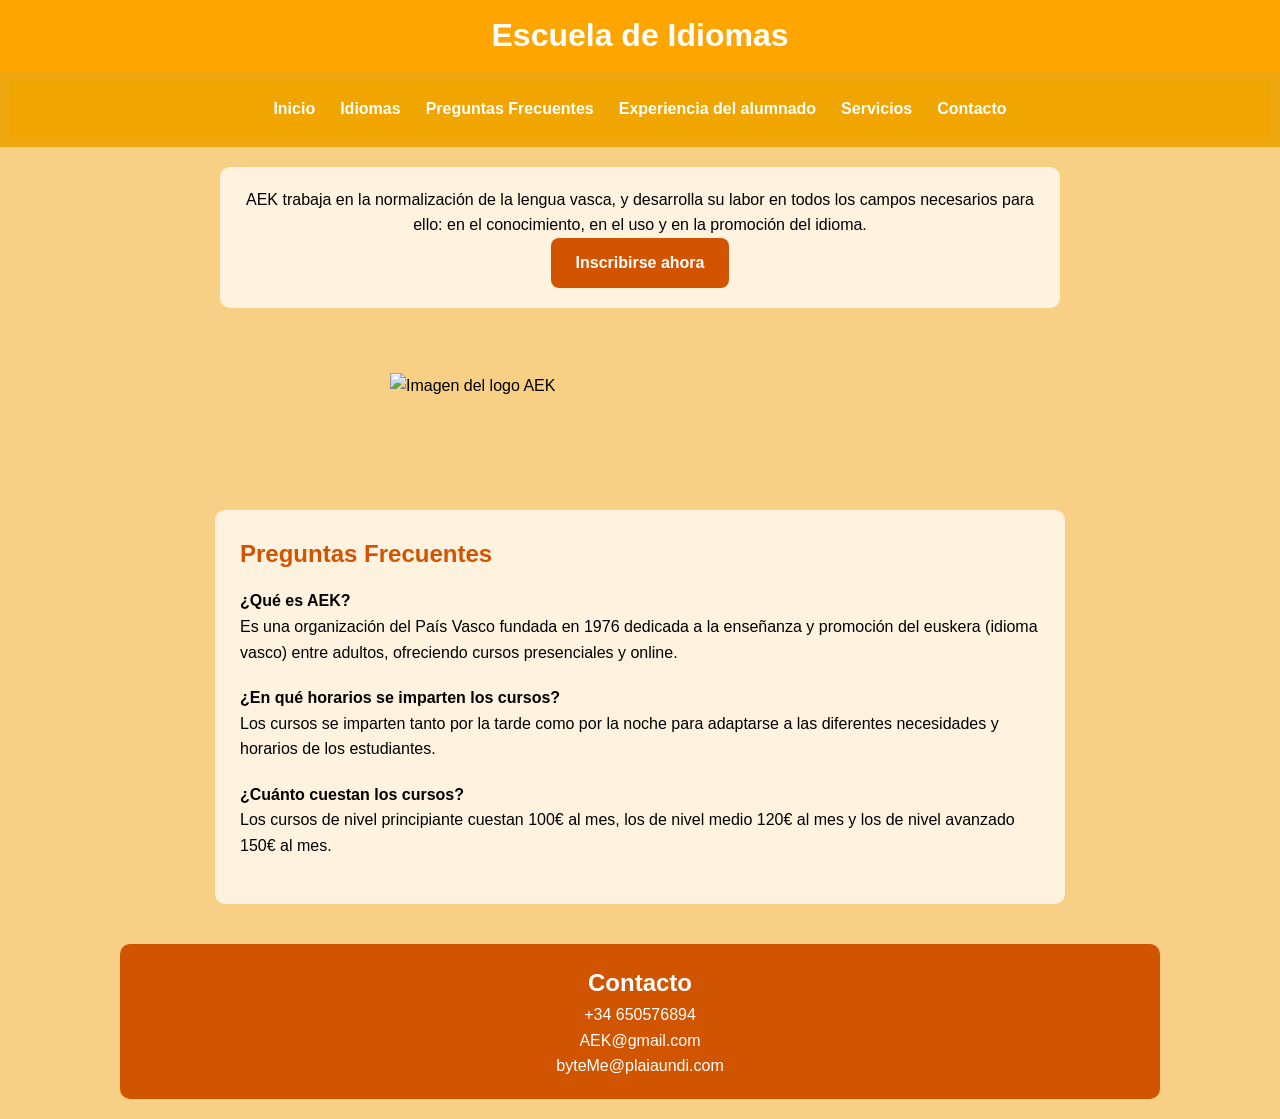
==== index.html @ 6ccd1cb9 "primer commit" ====
<!DOCTYPE html>
<html lang="en">
<head>
    <meta charset="UTF-8">
    <meta name="viewport" content="width=device-width, initial-scale=1.0">
    <title>AEK</title>
    <link rel="stylesheet" href="styles.css">
    <link rel="stylesheet" href="styles2.css">
</head>
<body>
    
    <header><h1>Escuela de Idiomas</h1>
    </header>
    <!--Menu de navegación-->
    <nav>
        <ul>
            <li> <a href=#Inicio>Inicio</a></li>
            <li><a href="idiomas.html" target="_blank">Idiomas</a></li>
            <li><a href=#Preguntas>Preguntas Frecuentes</a></li>
            <li><a href="Experiencia.html" target="_blank">Experiencia del alumnado</a></li>
            <li><a href="servicios.html" target="_blank">Servicios</a></li>
            <li><a href=#Contacto>Contacto</a></li>
        </ul>
    </nav>

    <div id="Inicio">
       <p> AEK trabaja en la normalización de la lengua vasca, y desarrolla su labor en todos los campos necesarios para ello: en el conocimiento, en el uso y en la promoción del idioma.</p>
        <a href="formulario.html" target="_blank" class="boton-inscribirse">Inscribirse ahora</a>
    </div>
    <br>
    <img class="logo" src="https://www.aek.eus/images/aek-gune-segurua.png" alt="Imagen del logo AEK" width="500">
<br>
    

    <br>

    <section id="Preguntas">
        <h2>Preguntas Frecuentes</h2>
    <ul>
        <li>
            <b>¿Qué es AEK?</b>
            <p>Es una organización del País Vasco fundada en 1976 dedicada a la enseñanza y promoción del euskera (idioma vasco) entre adultos, ofreciendo cursos presenciales y online.</p>
        </li>
        <li>
            <b>¿En qué horarios se imparten los cursos?</b>
            <p>Los cursos se imparten tanto por la tarde como por la noche para adaptarse a las diferentes necesidades y horarios de los estudiantes.</p>
        </li>
        <li>
            <b>¿Cuánto cuestan los cursos?</b>
            <p>Los cursos de nivel principiante cuestan 100€ al mes, los de nivel medio 120€ al mes y los de nivel avanzado 150€ al mes.</p>
        </li>
    </ul>
    </section>

    <footer id="Contacto">
        <h2>Contacto</h2>
        <p>+34 650576894</p>
        <p>AEK@gmail.com</p>
        <p>byteMe@plaiaundi.com</p>
    </footer>

</body>
</html>
---- styles.css ----
* {
    margin: 0;
    padding: 0;
}

body {
    background-color: rgb(248, 208, 133);
    font-family:'Segoe UI', Tahoma, Verdana, sans-serif;
    color: black;
    line-height: 1.6;
}

header{
    background-color: orange;
    text-align: center;
    padding: 10px;
    color: white;
}

section, article, #Inicio, footer {
    max-width: 1000px;
    margin: 20px auto;
    padding: 20px;
    background-color: #fff3e0;
    border-radius: 10px;
}

 section h2, article h2 {
    margin-bottom: 15px;
    color: #d35400;
}

nav {
    background-color: #eea70f;
    padding: 10px;
    justify-content: center;
}

/* Flexbox de Menu de Navegación */
nav ul {
  list-style: none;
  display: flex;
  justify-content: center;
  gap: 25px;
  background-color: #f0a500;
  padding: 15px 0;
}

nav ul li a {
  text-decoration: none;
  color: white;
  font-weight: bold;
  transition: color 0.3s;
}
nav ul li a:hover {
    color: #333;
}

/*Boton de Inscripción */
.boton-inscribirse {
  display: inline-block;
  background-color: #d35400;
  color: white;
  text-decoration: none;
  padding: 12px 25px;
  border-radius: 8px;
  font-size: 1rem;
  font-weight: bold;
}

.boton-inscribirse:hover {
  background-color: #a84300;
  transform: scale(1.05);
}

.logo {
    display: block;
    margin: 20px auto;
}

.Inscripcion {
background-color: #eea70f;
}

/* Seccion de Preguntas */
#Preguntas {
  max-width: 800px;
  margin: 40px auto;
  background-color: #fff3e0;
  border-radius: 10px;
  padding: 25px;
}

#Preguntas ul {
  list-style: none;
  padding-left: 0;
}

#Preguntas li {
  margin-bottom: 20px;
}

footer {
    text-align: center;
    background-color: #d15400;
    color: white;
    padding: 20px;
    border-radius: 10px;
}
---- styles2.css ----
/* Sección de Experiencia del alumnado */
#Experiencia {
  max-width: 1000px;
  margin: 40px auto;
  padding: 30px;
  background-color: #fff3e0;
  border-radius: 10px;
  box-shadow: 0 4px 10px rgba(0, 0, 0, 0.1);
}

#Experiencia h2 {
  text-align: center;
  color: #d35400;
  margin-bottom: 25px;
}

/* Flexbox de Reseñas */
.reseñas {
  display: flex;
  justify-content: space-around;
  gap: 20px;
  flex-wrap: wrap; 
}

/* Cada tarjeta individual */
.tarjeta {
  background-color: #ffe6b3;
  border-radius: 10px;
  padding: 20px;
  width: 300px;
  text-align: center;
  box-shadow: 0 2px 8px rgba(0,0,0,0.15);
  transition: transform 0.3s, box-shadow 0.3s;
}

.tarjeta:hover {
  transform: translateY(-5px);
  
}

.tarjeta h3 {
  color: #d35400;
  margin-bottom: 10px;
}

.tarjeta p {
  font-style: italic;
  color: #333;
}

/*Flexbox de Inicio */
#Inicio {
  display: flex;
  flex-direction: column;
  align-items: center;
  text-align: center;
  background-color: #fff3e0;
  padding: 20px;
  border-radius: 10px;
  margin: 20px auto;
  max-width: 800px;
}

/*Grid de Idiomas*/
.grid-idiomas {
  display: grid;
  grid-template-columns: repeat(auto-fit, minmax(250px, 1fr));
  gap: 25px;
  max-width: 1000px;
  margin: 0 auto;
  padding: 20px;
}

.idioma {
  background-color: #fff3e0;
  border-radius: 10px;
  padding: 15px;
  text-align: center;
  box-shadow: 0 4px 10px rgba(0, 0, 0, 0.1);
  transition: transform 0.3s;
}

.idioma:hover {
  transform: translateY(-5px);
}

.idioma img {
  border-radius: 10px;
  margin-bottom: 10px;
}

/*Responsive*/
@media (max-width: 768px) {
  header h1 {
    font-size: 1.6em;
    text-align: center;
  }

  nav ul {
    flex-direction: column;
    align-items: center;
  }

  .boton-inscribirse {
    display: block;
    margin: 10px auto;
    text-align: center;
  }

  .tarjeta {
    width: 90%;
  }
}
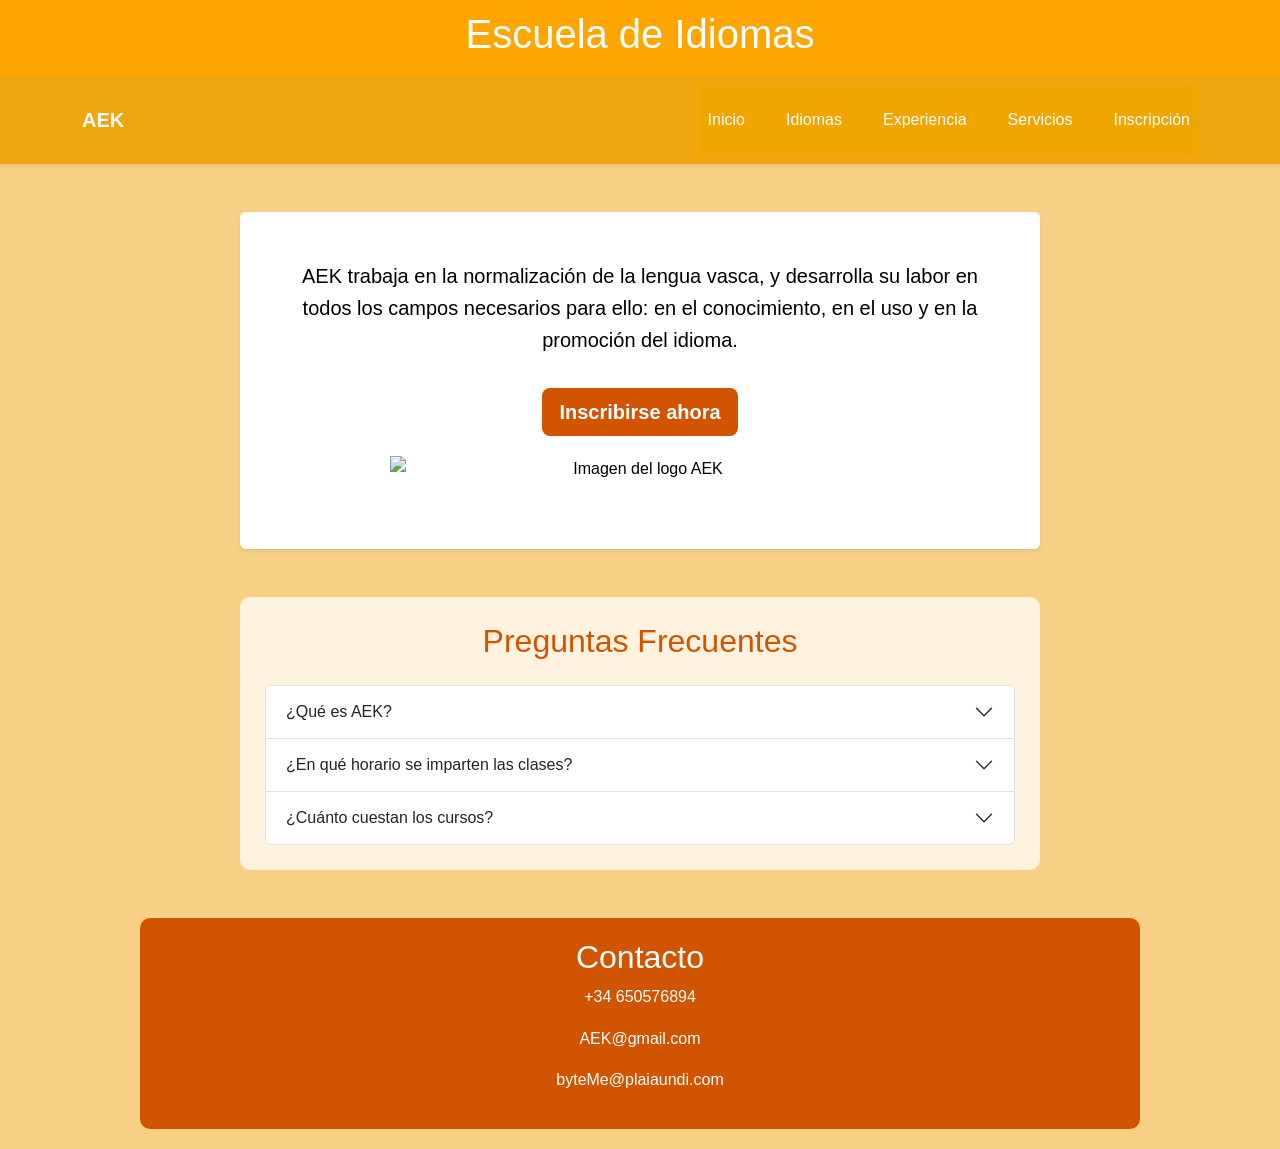
==== commit f03c7a46: "Añadir Bootstrap y JavaScript" ====
--- a/index.html
+++ b/index.html
@@ -4,54 +4,88 @@
     <meta charset="UTF-8">
     <meta name="viewport" content="width=device-width, initial-scale=1.0">
     <title>AEK</title>
+  
+    <link href="https://cdn.jsdelivr.net/npm/bootstrap@5.3.0/dist/css/bootstrap.min.css" rel="stylesheet">
+    <link rel="stylesheet" href="https://cdn.jsdelivr.net/npm/bootstrap-icons@1.11.0/font/bootstrap-icons.css">
     <link rel="stylesheet" href="styles.css">
     <link rel="stylesheet" href="styles2.css">
+
 </head>
 <body>
     
     <header><h1>Escuela de Idiomas</h1>
     </header>
+
     <!--Menu de navegación-->
-    <nav>
-        <ul>
-            <li> <a href=#Inicio>Inicio</a></li>
-            <li><a href="idiomas.html" target="_blank">Idiomas</a></li>
-            <li><a href=#Preguntas>Preguntas Frecuentes</a></li>
-            <li><a href="Experiencia.html" target="_blank">Experiencia del alumnado</a></li>
-            <li><a href="servicios.html" target="_blank">Servicios</a></li>
-            <li><a href=#Contacto>Contacto</a></li>
-        </ul>
-    </nav>
+    <nav class="navbar navbar-expand-lg navbar-dark shadow-sm bg-custom">
+    <div class="container">
+        <a class="navbar-brand fw-bold" href="#">AEK</a>
+        <button class="navbar-toggler" type="button" data-bs-toggle="collapse" data-bs-target="#navbarNav">
+            <span class="navbar-toggler-icon"></span>
+        </button>
+        <div class="collapse navbar-collapse" id="navbarNav">
+            <ul class="navbar-nav ms-auto">
+                <li class="nav-item"><a class="nav-link text-white" href="#Inicio">Inicio</a></li>
+                <li class="nav-item"><a class="nav-link text-white" href="idiomas.html">Idiomas</a></li>
+                <li class="nav-item"><a class="nav-link text-white" href="Experiencia.html">Experiencia</a></li>
+                <li class="nav-item"><a class="nav-link text-white" href="servicios.html">Servicios</a></li>
+                <li class="nav-item"><a class="nav-link text-white" href="formulario.html">Inscripción</a></li>
+            </ul>
+        </div>
+    </div>
+</nav>
 
-    <div id="Inicio">
-       <p> AEK trabaja en la normalización de la lengua vasca, y desarrolla su labor en todos los campos necesarios para ello: en el conocimiento, en el uso y en la promoción del idioma.</p>
-        <a href="formulario.html" target="_blank" class="boton-inscribirse">Inscribirse ahora</a>
+<section id="Inicio" class="container my-5 text-center p-5 rounded shadow-sm bg-white">
+    <p class="lead">AEK trabaja en la normalización de la lengua vasca, y desarrolla su labor en todos los campos necesarios para ello: en el conocimiento, en el uso y en la promoción del idioma.</p>
+<a href="formulario.html" class="btn btn-lg fw-bold text-white mt-3 bg-custom2">Inscribirse ahora</a>
+    <img class="logo" src="https://www.aek.eus/images/aek-gune-segurua.png" alt="Imagen del logo AEK" width="500">
+
+</section>
+
+<section id="Preguntas" class="container my-5">
+    <h2 class="text-center mb-4 text-custom">Preguntas Frecuentes</h2>
+    <div class="accordion" id="accordionFAQ">
+        <div class="accordion-item">
+            <h2 class="accordion-header">
+                <button class="accordion-button collapsed" type="button" data-bs-toggle="collapse" data-bs-target="#faq1">
+                    ¿Qué es AEK? 
+                </button>
+            </h2>
+            <div id="faq1" class="accordion-collapse collapse" data-bs-parent="#accordionFAQ">
+                <div class="accordion-body">
+                    Es una organización del País Vasco fundada en 1976 dedicada a la enseñanza y promoción del euskera...
+                </div>
+            </div>
+        </div>
+
+        <div class="accordion-item">
+            <h2 class="accordion-header">            
+                <button class="accordion-button collapsed" type="button" data-bs-toggle="collapse" data-bs-target="#faq2">
+                    ¿En qué horario se imparten las clases? 
+                </button>
+            </h2>
+            <div id="faq2" class="accordion-collapse collapse" data-bs-parent="#accordionFAQ">
+                <div class="accordion-body">
+                    Los cursos se imparten tanto por la tarde como por la noche para adaptarse a las necesidades de los estudiantes.
+                </div>
+            </div>
+        </div>
+
+        <div class="accordion-item">
+            <h2 class="accordion-header">
+                <button class="accordion-button collapsed" type="button" data-bs-toggle="collapse" data-bs-target="#faq3">
+                    ¿Cuánto cuestan los cursos?
+                </button>
+            </h2>
+            <div id="faq3" class="accordion-collapse collapse" data-bs-parent="#accordionFAQ">
+                <div class="accordion-body">
+                    Los cursos de nivel principiante cuestan 100€ al mes, los de nivel medio 120€ al mes y los de nivel avanzado 150€ al mes.
+                </div>
+            </div>
+        </div>
     </div>
-    <br>
-    <img class="logo" src="https://www.aek.eus/images/aek-gune-segurua.png" alt="Imagen del logo AEK" width="500">
-<br>
-    
 
-    <br>
-
-    <section id="Preguntas">
-        <h2>Preguntas Frecuentes</h2>
-    <ul>
-        <li>
-            <b>¿Qué es AEK?</b>
-            <p>Es una organización del País Vasco fundada en 1976 dedicada a la enseñanza y promoción del euskera (idioma vasco) entre adultos, ofreciendo cursos presenciales y online.</p>
-        </li>
-        <li>
-            <b>¿En qué horarios se imparten los cursos?</b>
-            <p>Los cursos se imparten tanto por la tarde como por la noche para adaptarse a las diferentes necesidades y horarios de los estudiantes.</p>
-        </li>
-        <li>
-            <b>¿Cuánto cuestan los cursos?</b>
-            <p>Los cursos de nivel principiante cuestan 100€ al mes, los de nivel medio 120€ al mes y los de nivel avanzado 150€ al mes.</p>
-        </li>
-    </ul>
-    </section>
-
+</section>
     <footer id="Contacto">
         <h2>Contacto</h2>
         <p>+34 650576894</p>
@@ -59,5 +93,7 @@
         <p>byteMe@plaiaundi.com</p>
     </footer>
 
+    <script src="https://cdn.jsdelivr.net/npm/bootstrap@5.3.0/dist/js/bootstrap.bundle.min.js"></script>
+    <script src="js.js"></script>
 </body>
 </html>
--- a/styles.css
+++ b/styles.css
@@ -31,7 +31,6 @@
 }
 
 nav {
-    background-color: #eea70f;
     padding: 10px;
     justify-content: center;
 }
@@ -59,7 +58,6 @@
 /*Boton de Inscripción */
 .boton-inscribirse {
   display: inline-block;
-  background-color: #d35400;
   color: white;
   text-decoration: none;
   padding: 12px 25px;
@@ -69,7 +67,6 @@
 }
 
 .boton-inscribirse:hover {
-  background-color: #a84300;
   transform: scale(1.05);
 }
 
@@ -107,3 +104,30 @@
     padding: 20px;
     border-radius: 10px;
 }
+
+.bg-custom {
+    background-color: #eea70f;
+}
+.bg-custom1 {
+  background-color: #eea70f;
+}
+
+.bg-custom2 {
+  background-color: #d35400;
+}
+
+.bg-custom1:hover {
+    background-color: #d8960d !important; 
+    color: white !important;
+    border-color: #d8960d !important;
+}
+
+.bg-custom2:hover {
+    background-color: #a84300 !important; 
+    color: white !important;
+    border-color: #a84300 !important;
+}
+
+text.custom {
+  color: #d35400;
+}
